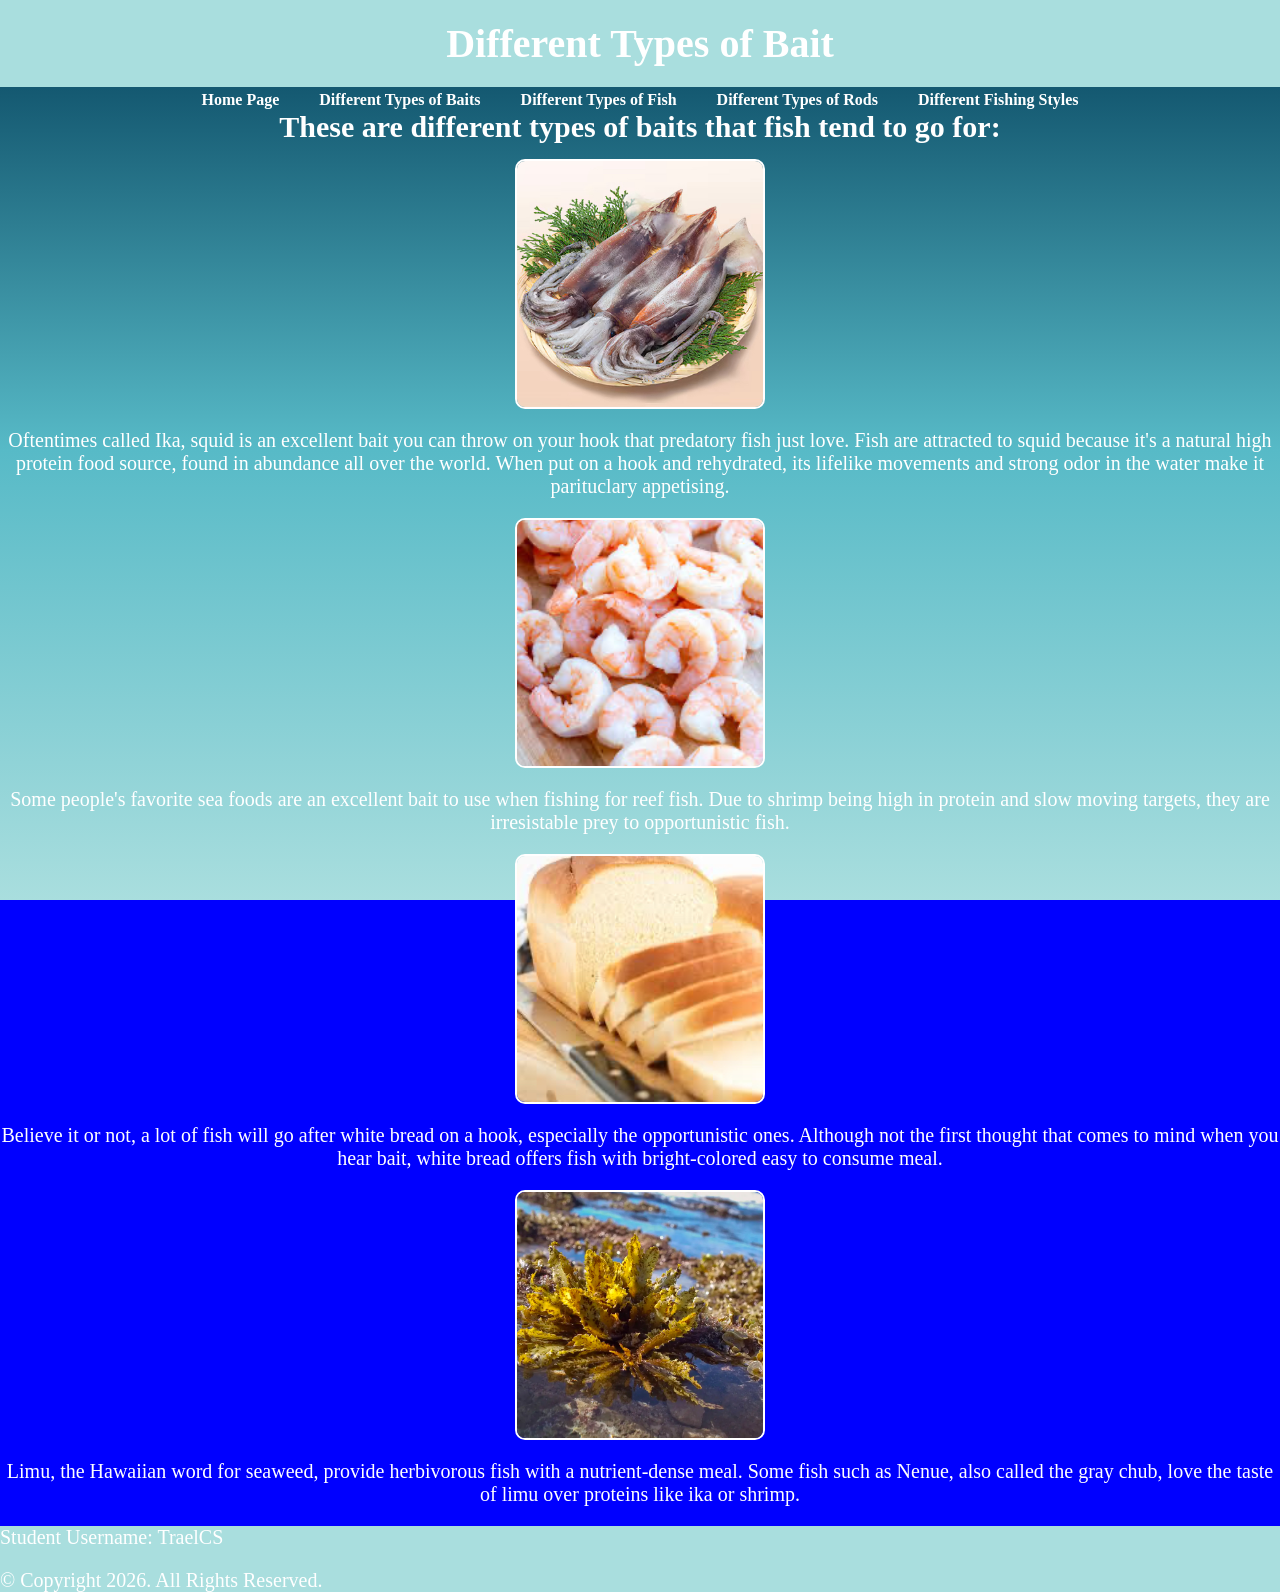
==== baits.html @ 754b1330 "Add link to Different Fishing Styles in navigation" ====
<!DOCTYPE html>
<!-- 
    Author: TraelCS
    File Name: baits.html
    Date: 03/2026
-->

<html lang="en">

    <head>
        <title>Fishing Gallery: Baits</title>
        <meta charset="utf-8">
        <link rel="stylesheet" href="css/styles.css">
    </head>
    <body>
        <header>
            <h1>Different Types of Bait</h1>
        </header>

        <nav>
            <ul>
                <li><a href="index.html">Home Page</a></li>
                <li><a href="baits.html">Different Types of Baits</a></li>
                <li><a href="fish.html">Different Types of Fish</a></li>
                <li><a href="rods.html">Different Types of Rods</a></li>
                <li><a href="setups.html">Different Fishing Styles</a></li>
            </ul>
        </nav>

        <main>
            <div class="color">
                    <div class="font">
                <h2>These are different types of baits that fish tend to go for:</h2>

                        <img src="images/squid.jpg" alt="squid on a plate" class="corner">
                        <p>Oftentimes called Ika, squid is an excellent bait you can throw on your hook that predatory fish just love. Fish are attracted to squid because it's a natural high protein food source, found in abundance all over the world. When put on a hook and rehydrated, its lifelike movements and strong odor in the water make it parituclary appetising.</p>
    
                        <img src="images/shrimp.jpg" alt="plate of shrimp" class="corner">
                        <p>Some people's favorite sea foods are an excellent bait to use when fishing for reef fish. Due to shrimp being high in protein and slow moving targets, they are irresistable prey to opportunistic fish.</p>
    
                        <img src="images/bread.jpg" alt="white bread" class="corner">
                        <p>Believe it or not, a lot of fish will go after white bread on a hook, especially the opportunistic ones. Although not the first thought that comes to mind when you hear bait, white bread offers fish with bright-colored easy to consume meal.</p>
     
                        <img src="images/limu.jpg" alt="seaweed on the shore" class="corner">
                        <p>Limu, the Hawaiian word for seaweed, provide herbivorous fish with a nutrient-dense meal. Some fish such as Nenue, also called the gray chub, love the taste of limu over proteins like ika or shrimp.</p>
            </div>
                    </div>

            </div>
        </main>

        <footer>
            <p>Student Username: TraelCS</p>
            <p>&copy; Copyright 2026. All Rights Reserved.</p>
        </footer>
    </body>
    
</html>
---- css/styles.css ----
/*
Author: TraelCS
File Name: styles.css
Date: 03/2026
*/

/* CSS Reset */
body, header, nav, main, footer, img, h1, h2, h3 {
    margin: 0;
    padding: 0;
    box-sizing: border-box;
}

/* Style rules for body and img */
html, body {
    height: 100%;
    padding: 0;
    margin: 0;
}

body {
    background-color: blue;
    background-image: linear-gradient(#04415C, #57BAC7, #A9DEDE);
    background-attachment: fixed;
}

img {
    max-width: 100%;
    display: block;
}

.round {
    display: block;
    width: 500px;
    height: 250px;
    margin: 15px auto;
    object-fit: cover;
    border-radius: 10px;
    border: 2px solid white;
}

.image, .corner {
    display: block;
    width: 250px;
    height: 250px;
    margin: 15px auto;
    object-fit: cover;
    border-radius: 10px;
    border: 2px solid white;
}

/* Style rules for text */
header {
    background-color: #A9DEDE;
    padding: 20px 0;
}

h1, h2, h3 {
    color: white;
    text-align: center;
}

.font {
    text-align: center;
}

/* Style rules for nav */
nav ul {
    list-style: none;
    display: flex;
    justify-content: center;
    gap: 30px;
    margin: 0;
    padding: 0;
}

nav a {
    color: white;
    text-decoration: none;
    font-weight: bold;
    font-size: 16px;
    padding: 5px 10px;
}

nav a:hover {
    background-color: aquamarine;
    border-radius: 5px;
}

.color {
    color: white;
}

/* Style rules for main */
main {
    text-align: center;
}

.home {
    text-align: center;
}

/* Style rules for footer */
footer {
    background-color: #A9DEDE;
    color: white;
    text-decoration: none;
}

/* Media Query for Tablet Viewport */
@media screen and (min-width: 600px), print {
    body {
        font-size: 16px;
    }

    nav ul {
        flex-direction: row;
        justify-content: center;
        gap: 20px;
    }

}

/* Media Query for Desktop Viewport */
@media screen and (min-width: 901px), print {
    body {
        font-size: 18px;
    }
}

/* Media Query for Large Desktop Viewport */
@media screen and (min-width: 1201px), print {
    body {
        font-size: 20px;
    }
}
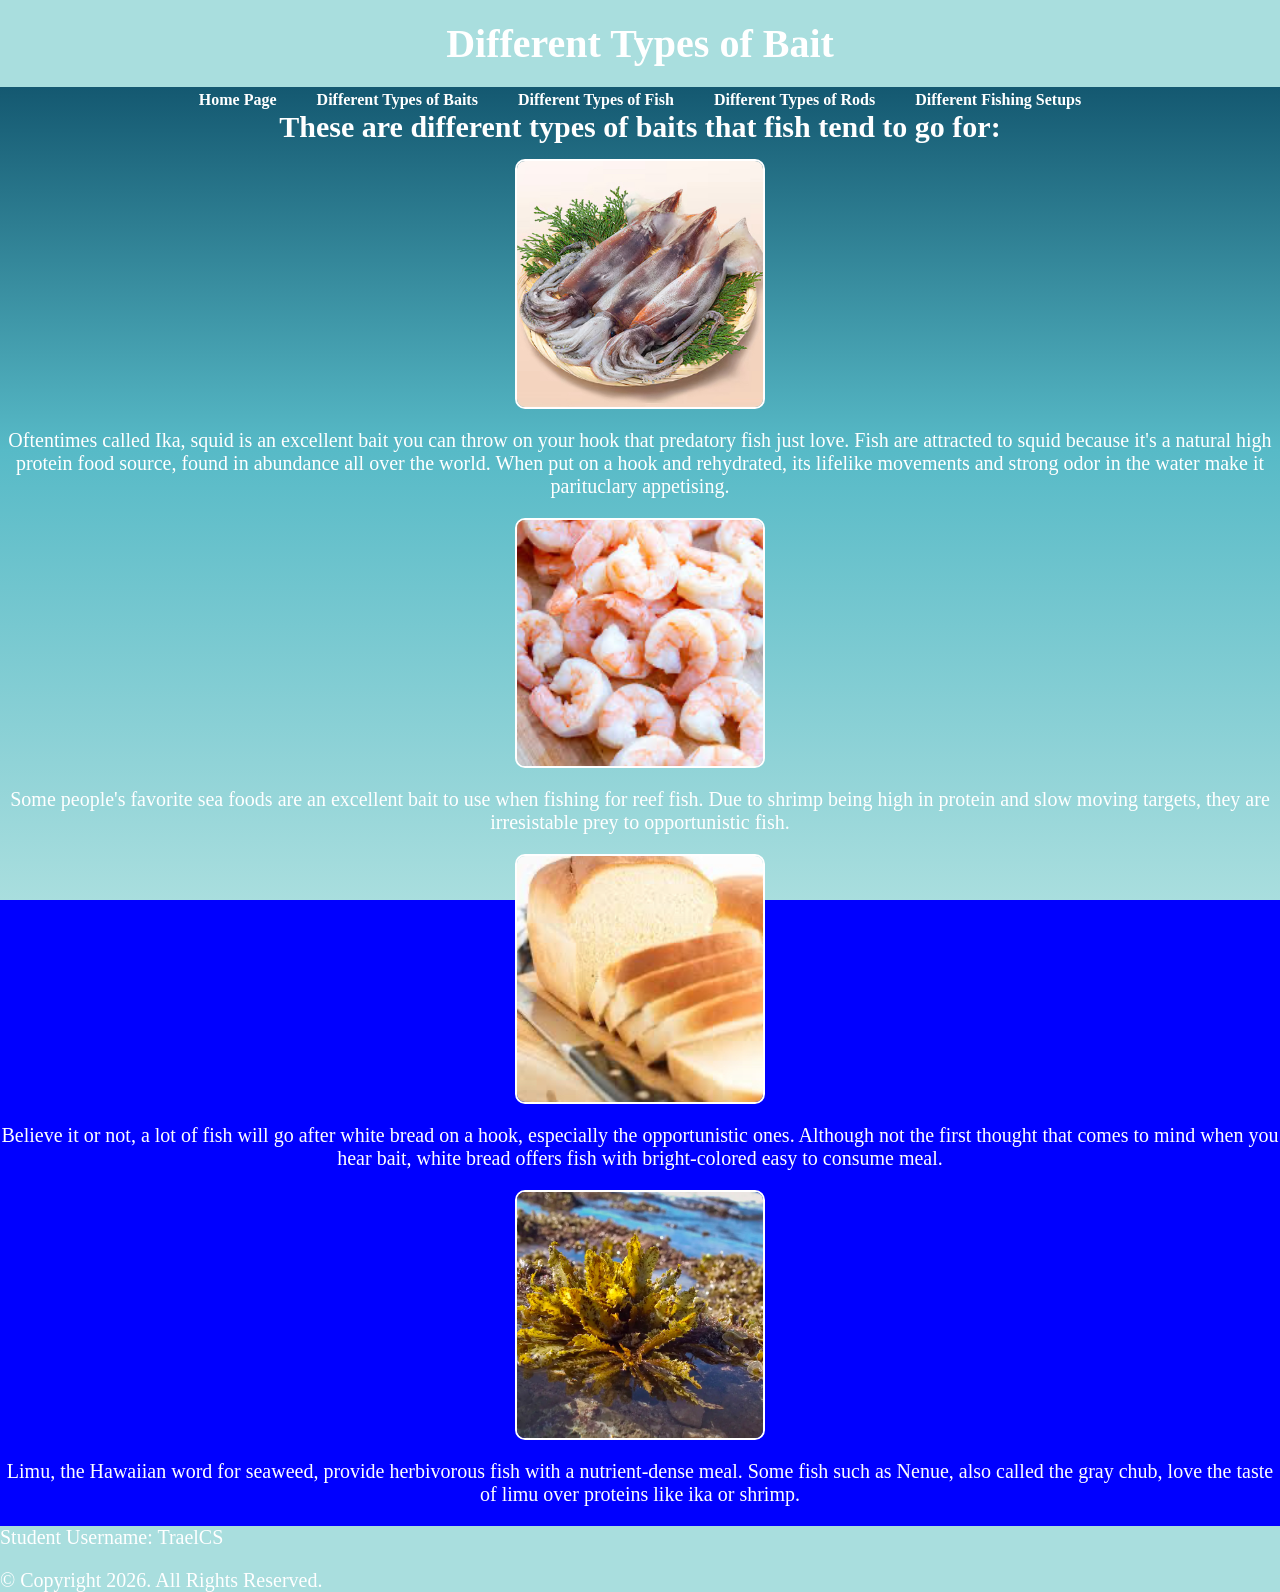
==== commit 5707dc98: "Update link text for fishing styles to setups" ====
--- a/baits.html
+++ b/baits.html
@@ -23,7 +23,7 @@
                 <li><a href="baits.html">Different Types of Baits</a></li>
                 <li><a href="fish.html">Different Types of Fish</a></li>
                 <li><a href="rods.html">Different Types of Rods</a></li>
-                <li><a href="setups.html">Different Fishing Styles</a></li>
+                <li><a href="setups.html">Different Fishing Setups</a></li>
             </ul>
         </nav>
 
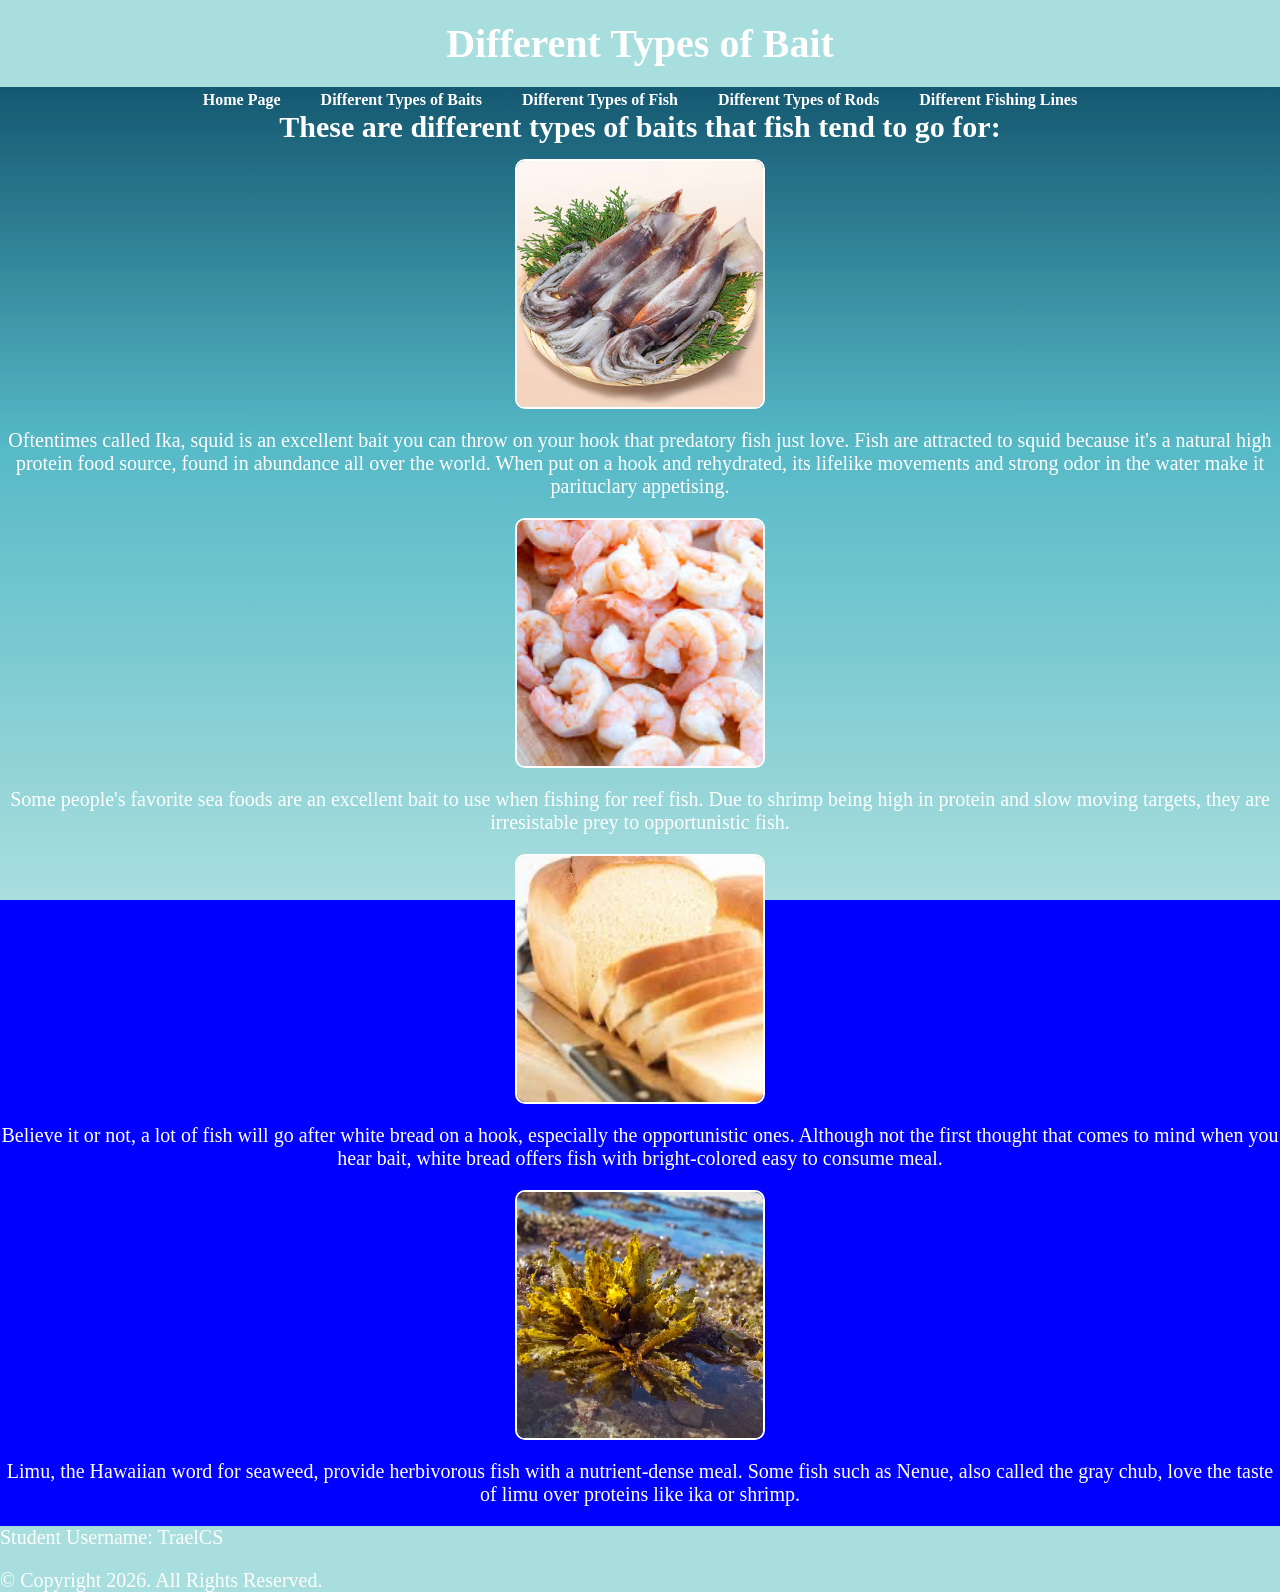
==== commit 3b8b090b: "Change link text from 'Different Fishing Setups' to 'Different Fishing Lines'" ====
--- a/baits.html
+++ b/baits.html
@@ -23,7 +23,7 @@
                 <li><a href="baits.html">Different Types of Baits</a></li>
                 <li><a href="fish.html">Different Types of Fish</a></li>
                 <li><a href="rods.html">Different Types of Rods</a></li>
-                <li><a href="setups.html">Different Fishing Setups</a></li>
+                <li><a href="setups.html">Different Fishing Lines</a></li>
             </ul>
         </nav>
 
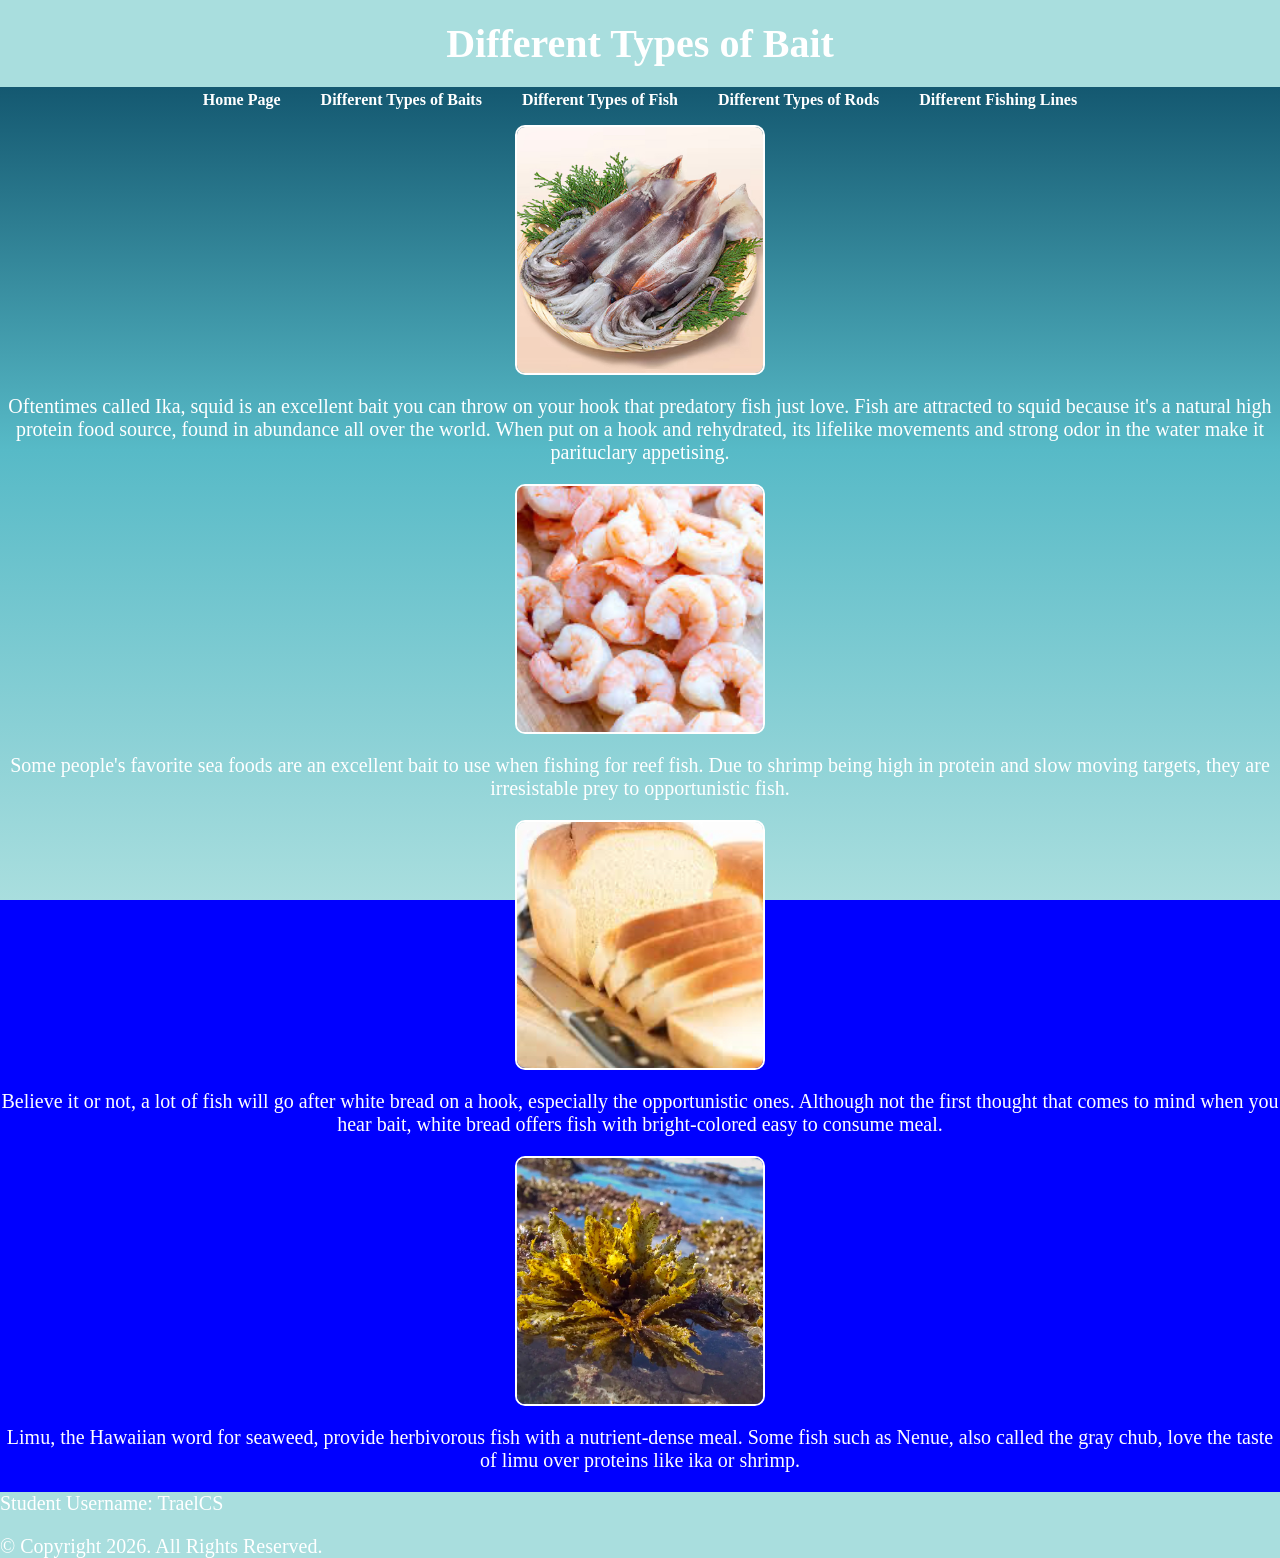
==== commit 3f788fe7: "Update baits.html" ====
--- a/baits.html
+++ b/baits.html
@@ -30,7 +30,6 @@
         <main>
             <div class="color">
                     <div class="font">
-                <h2>These are different types of baits that fish tend to go for:</h2>
 
                         <img src="images/squid.jpg" alt="squid on a plate" class="corner">
                         <p>Oftentimes called Ika, squid is an excellent bait you can throw on your hook that predatory fish just love. Fish are attracted to squid because it's a natural high protein food source, found in abundance all over the world. When put on a hook and rehydrated, its lifelike movements and strong odor in the water make it parituclary appetising.</p>
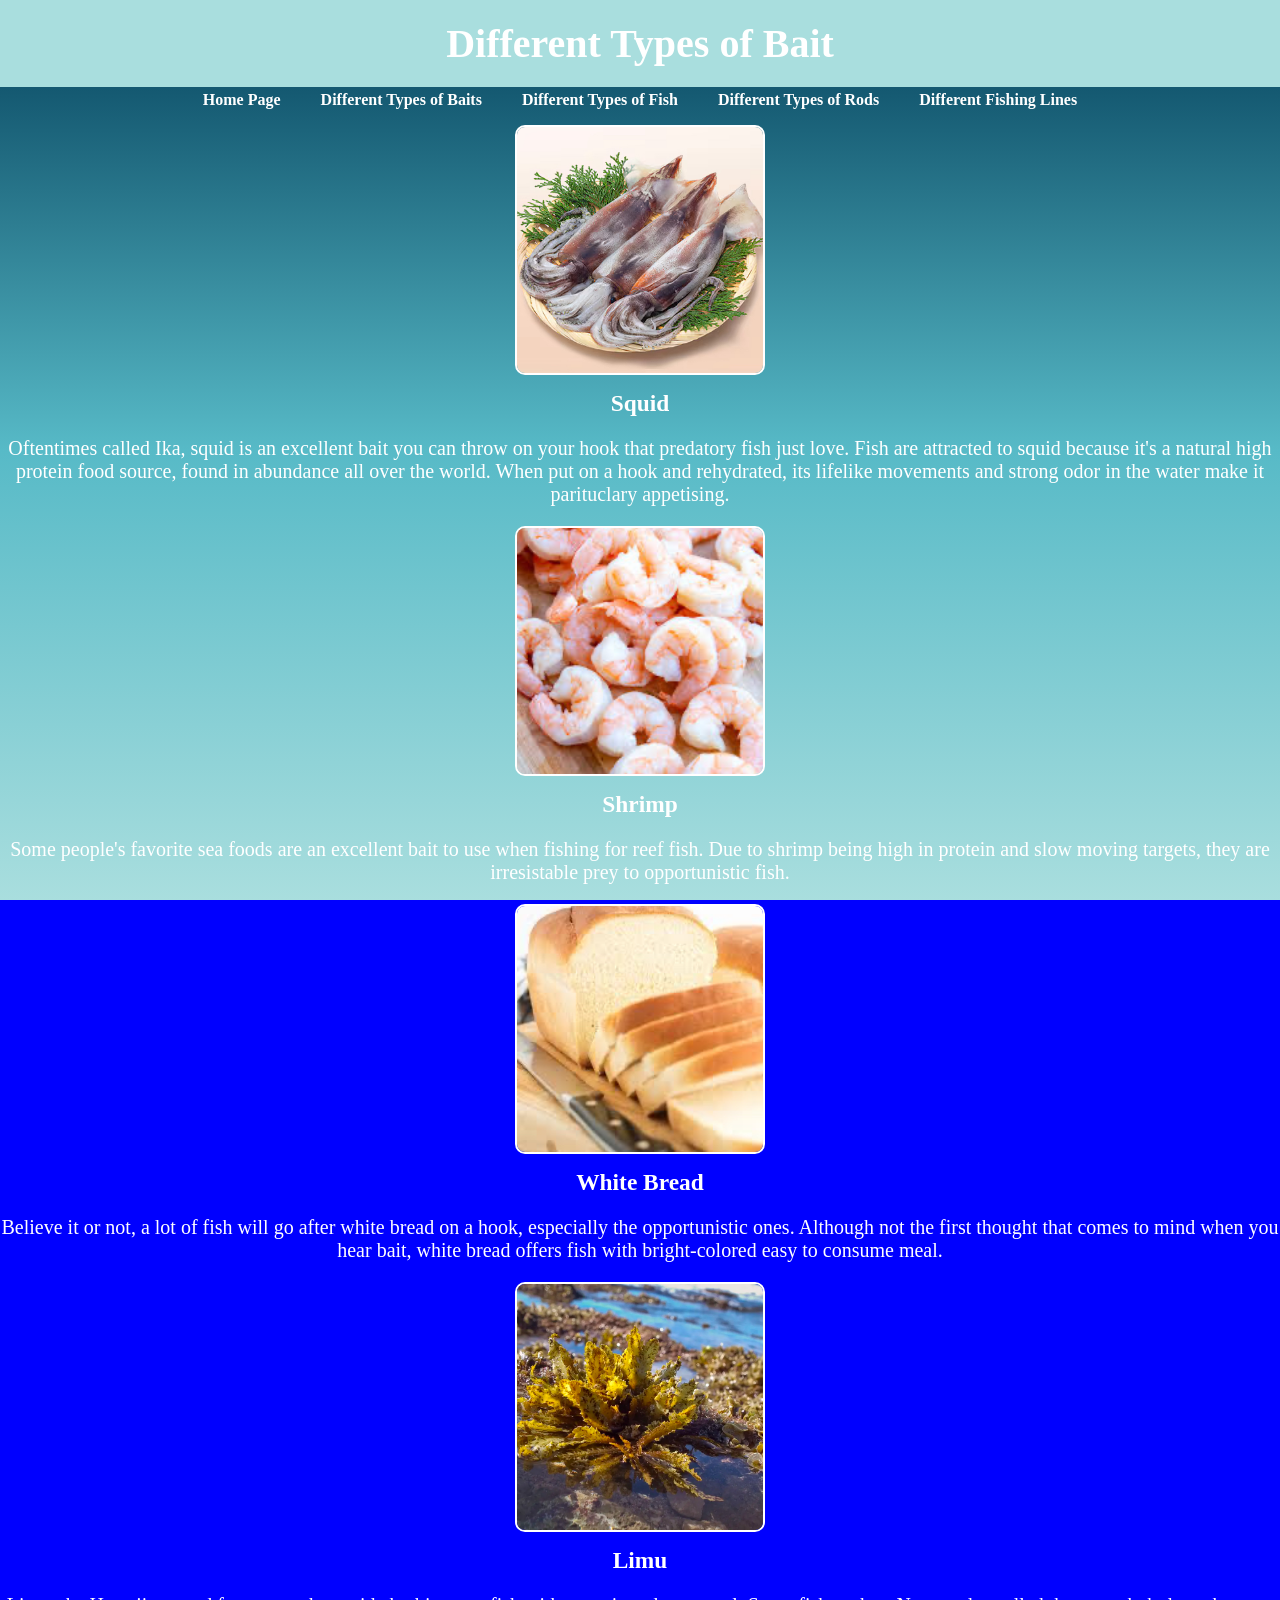
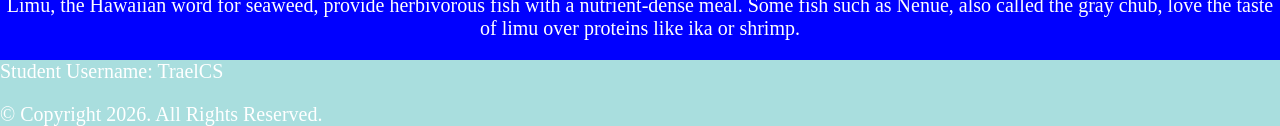
==== commit 9b8919da: "Update baits.html" ====
--- a/baits.html
+++ b/baits.html
@@ -32,15 +32,19 @@
                     <div class="font">
 
                         <img src="images/squid.jpg" alt="squid on a plate" class="corner">
+                        <h3>Squid</h3>
                         <p>Oftentimes called Ika, squid is an excellent bait you can throw on your hook that predatory fish just love. Fish are attracted to squid because it's a natural high protein food source, found in abundance all over the world. When put on a hook and rehydrated, its lifelike movements and strong odor in the water make it parituclary appetising.</p>
     
                         <img src="images/shrimp.jpg" alt="plate of shrimp" class="corner">
+                        <h3>Shrimp</h3>
                         <p>Some people's favorite sea foods are an excellent bait to use when fishing for reef fish. Due to shrimp being high in protein and slow moving targets, they are irresistable prey to opportunistic fish.</p>
     
                         <img src="images/bread.jpg" alt="white bread" class="corner">
+                        <h3>White Bread</h3>
                         <p>Believe it or not, a lot of fish will go after white bread on a hook, especially the opportunistic ones. Although not the first thought that comes to mind when you hear bait, white bread offers fish with bright-colored easy to consume meal.</p>
      
                         <img src="images/limu.jpg" alt="seaweed on the shore" class="corner">
+                        <h3>Limu</h3>
                         <p>Limu, the Hawaiian word for seaweed, provide herbivorous fish with a nutrient-dense meal. Some fish such as Nenue, also called the gray chub, love the taste of limu over proteins like ika or shrimp.</p>
             </div>
                     </div>
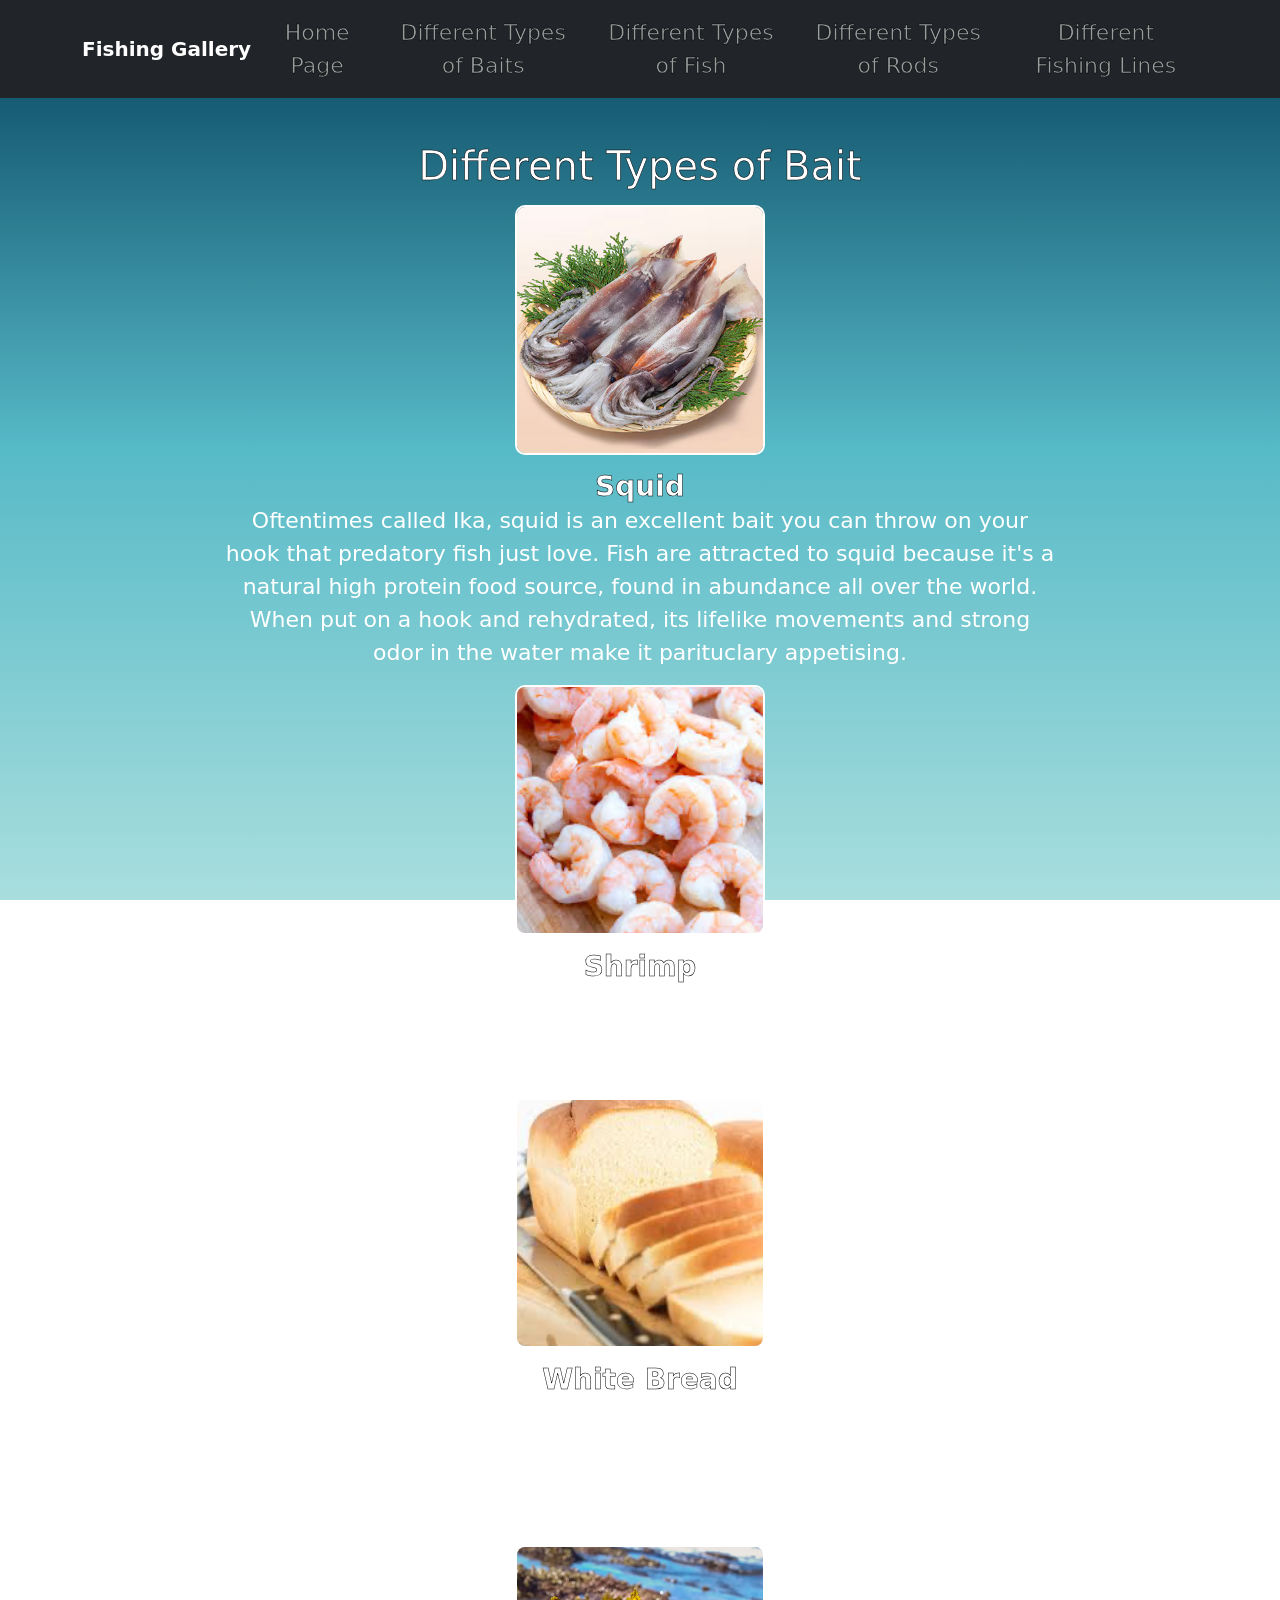
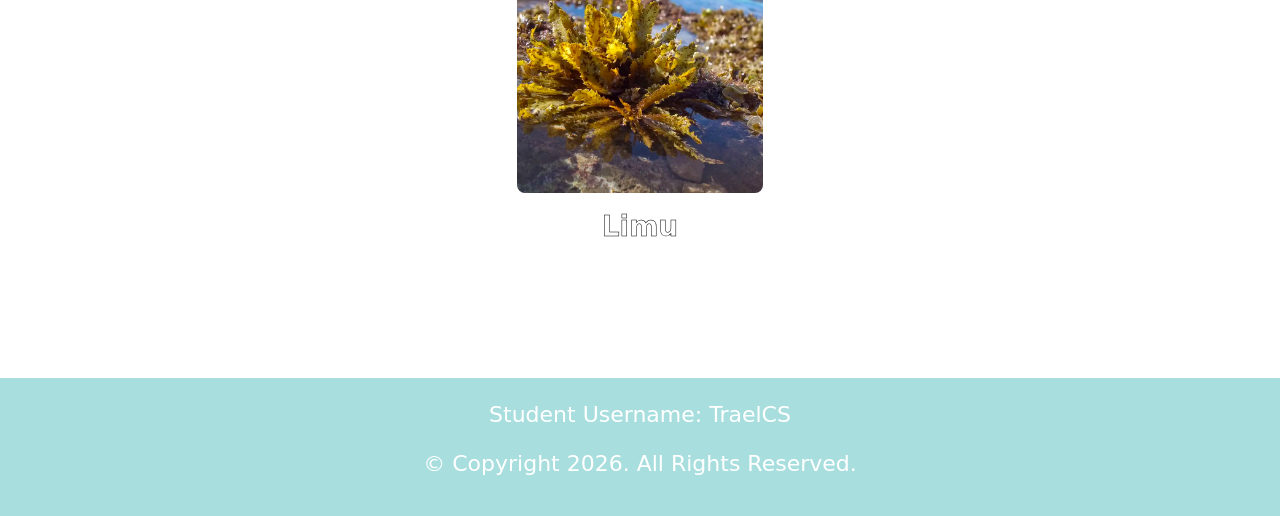
==== commit 7d196e83: "Refactor HTML structure with Bootstrap navbar" ====
--- a/baits.html
+++ b/baits.html
@@ -10,52 +10,78 @@
     <head>
         <title>Fishing Gallery: Baits</title>
         <meta charset="utf-8">
+        <link href="https://cdn.jsdelivr.net/npm/bootstrap@5.3.0/dist/css/bootstrap.min.css" rel="stylesheet">
         <link rel="stylesheet" href="css/styles.css">
     </head>
     <body>
-        <header>
-            <h1>Different Types of Bait</h1>
-        </header>
 
-        <nav>
-            <ul>
-                <li><a href="index.html">Home Page</a></li>
-                <li><a href="baits.html">Different Types of Baits</a></li>
-                <li><a href="fish.html">Different Types of Fish</a></li>
-                <li><a href="rods.html">Different Types of Rods</a></li>
-                <li><a href="setups.html">Different Fishing Lines</a></li>
+        <nav class="navbar navbar-expand-lg navbar-dark bg-dark">
+            <div class="container">
+                <a class="navbar-brand" href="index.html">Fishing Gallery</a>
+
+                <button class="navbar-toggler" type="button" data-bs-toggle="collapse" data-bs-target="#navMenu">
+                    <span class="navbar-toggler-icon"></span>
+                </button>
+
+            <div class="collapse navbar-collapse" id="navMenu">    
+            <ul class="navbar-nav ms-auto">
+                <li class="nav-item">
+                  <a class="nav-link" href="index.html">Home Page</a>
+                </li>
+                <li class="nav-item">
+                  <a class="nav-link" href="baits.html">Different Types of Baits</a>
+                </li>
+                <li class="nav-item">
+                  <a class="nav-link" href="fish.html">Different Types of Fish</a>
+                </li>
+                <li class="nav-item">
+                  <a class="nav-link" href="rods.html">Different Types of Rods</a>
+                </li>
+                <li class="nav-item">
+                  <a class="nav-link" href="lines.html">Different Fishing Lines</a>
+                </li>
             </ul>
+            </div>
+            </div>
         </nav>
+        
+        <main class="color">
+            <div class="container mt-4">
+                <h1>Different Types of Bait</h1>
+                    <div id="font">
 
-        <main>
-            <div class="color">
-                    <div class="font">
+                        <section>
+                            <img src="images/squid.jpg" alt="squid on a plate" class="corner">
+                            <h3>Squid</h3>
+                            <p>Oftentimes called Ika, squid is an excellent bait you can throw on your hook that predatory fish just love. Fish are attracted to squid because it's a natural high protein food source, found in abundance all over the world. When put on a hook and rehydrated, its lifelike movements and strong odor in the water make it parituclary appetising.</p>
+                        </section>
 
-                        <img src="images/squid.jpg" alt="squid on a plate" class="corner">
-                        <h3>Squid</h3>
-                        <p>Oftentimes called Ika, squid is an excellent bait you can throw on your hook that predatory fish just love. Fish are attracted to squid because it's a natural high protein food source, found in abundance all over the world. When put on a hook and rehydrated, its lifelike movements and strong odor in the water make it parituclary appetising.</p>
-    
-                        <img src="images/shrimp.jpg" alt="plate of shrimp" class="corner">
-                        <h3>Shrimp</h3>
-                        <p>Some people's favorite sea foods are an excellent bait to use when fishing for reef fish. Due to shrimp being high in protein and slow moving targets, they are irresistable prey to opportunistic fish.</p>
-    
-                        <img src="images/bread.jpg" alt="white bread" class="corner">
-                        <h3>White Bread</h3>
-                        <p>Believe it or not, a lot of fish will go after white bread on a hook, especially the opportunistic ones. Although not the first thought that comes to mind when you hear bait, white bread offers fish with bright-colored easy to consume meal.</p>
-     
-                        <img src="images/limu.jpg" alt="seaweed on the shore" class="corner">
-                        <h3>Limu</h3>
-                        <p>Limu, the Hawaiian word for seaweed, provide herbivorous fish with a nutrient-dense meal. Some fish such as Nenue, also called the gray chub, love the taste of limu over proteins like ika or shrimp.</p>
-            </div>
+                        <section>                       
+                            <img src="images/shrimp.jpg" alt="plate of shrimp" class="corner">
+                            <h3>Shrimp</h3>
+                            <p>Some people's favorite sea foods are an excellent bait to use when fishing for reef fish. Due to shrimp being high in protein and slow moving targets, they are irresistable prey to opportunistic fish.</p>
+                        </section>
+                        
+                        <section>      
+                            <img src="images/bread.jpg" alt="white bread" class="corner">
+                            <h3>White Bread</h3>
+                            <p>Believe it or not, a lot of fish will go after white bread on a hook, especially the opportunistic ones. Although not the first thought that comes to mind when you hear bait, white bread offers fish with bright-colored easy to consume meal.</p>
+                        </section>
+
+                        <section>
+                            <img src="images/limu.jpg" alt="seaweed on the shore" class="corner">
+                            <h3>Limu</h3>
+                            <p>Limu, the Hawaiian word for seaweed, provide herbivorous fish with a nutrient-dense meal. Some fish such as Nenue, also called the gray chub, love the taste of limu over proteins like ika or shrimp.</p>
+                        </section>
                     </div>
-
-            </div>
+                    </div>
         </main>
 
         <footer>
             <p>Student Username: TraelCS</p>
             <p>&copy; Copyright 2026. All Rights Reserved.</p>
         </footer>
+        <script src="https://cdn.jsdelivr.net/npm/bootstrap@5.3.0/dist/js/bootstrap.bundle.min.js"></script>
     </body>
     
 </html>
--- a/css/styles.css
+++ b/css/styles.css
@@ -19,14 +19,8 @@
 }
 
 body {
-    background-color: blue;
     background-image: linear-gradient(#04415C, #57BAC7, #A9DEDE);
     background-attachment: fixed;
-}
-
-img {
-    max-width: 100%;
-    display: block;
 }
 
 .round {
@@ -39,7 +33,17 @@
     border: 2px solid white;
 }
 
-.image, .corner {
+.line {
+    display: block;
+    width: 500px;
+    height: 500px;
+    margin: 15px auto;
+    object-fit: cover;
+    border-radius: 10px;
+    border: 2px solid white;
+}
+
+.corner {
     display: block;
     width: 250px;
     height: 250px;
@@ -47,6 +51,17 @@
     object-fit: cover;
     border-radius: 10px;
     border: 2px solid white;
+}
+
+.homeimg {
+    display: block;
+    width: 500px;
+    height: 250px;
+    margin: 15px auto;
+    object-fit: cover;
+    border-radius: 10px;
+    border: 2px solid white;
+    text-align: center;
 }
 
 /* Style rules for text */
@@ -58,28 +73,35 @@
 h1, h2, h3 {
     color: white;
     text-align: center;
+    -webkit-text-stroke: 0.5px black;
 }
 
-.font {
+h3 {
+    font-weight: bold;
+}
+
+#font {
+    text-align: center;
+}
+
+/* Style rules for main */
+main {
+    max-width: 900px;
+    margin: 0 auto;
+    padding: 20px;
     text-align: center;
 }
 
 /* Style rules for nav */
-nav ul {
-    list-style: none;
-    display: flex;
-    justify-content: center;
-    gap: 30px;
-    margin: 0;
-    padding: 0;
-}
-
 nav a {
+    display: block;
+    flex: 1;
+    text-align: center;
     color: white;
     text-decoration: none;
     font-weight: bold;
-    font-size: 16px;
-    padding: 5px 10px;
+    font-size: 20px;
+    padding: 12px 0;
 }
 
 nav a:hover {
@@ -87,17 +109,13 @@
     border-radius: 5px;
 }
 
+nav li a {
+    color: white;
+    -webkit-text-stroke: 0.5px black;
+}
+
 .color {
     color: white;
-}
-
-/* Style rules for main */
-main {
-    text-align: center;
-}
-
-.home {
-    text-align: center;
 }
 
 /* Style rules for footer */
@@ -105,12 +123,14 @@
     background-color: #A9DEDE;
     color: white;
     text-decoration: none;
+    text-align: center;
+    padding: 20px;
 }
 
 /* Media Query for Tablet Viewport */
 @media screen and (min-width: 600px), print {
     body {
-        font-size: 16px;
+        font-size: 18px;
     }
 
     nav ul {
@@ -124,13 +144,13 @@
 /* Media Query for Desktop Viewport */
 @media screen and (min-width: 901px), print {
     body {
-        font-size: 18px;
+        font-size: 20px;
     }
 }
 
 /* Media Query for Large Desktop Viewport */
 @media screen and (min-width: 1201px), print {
     body {
-        font-size: 20px;
+        font-size: 22px;
     }
 }
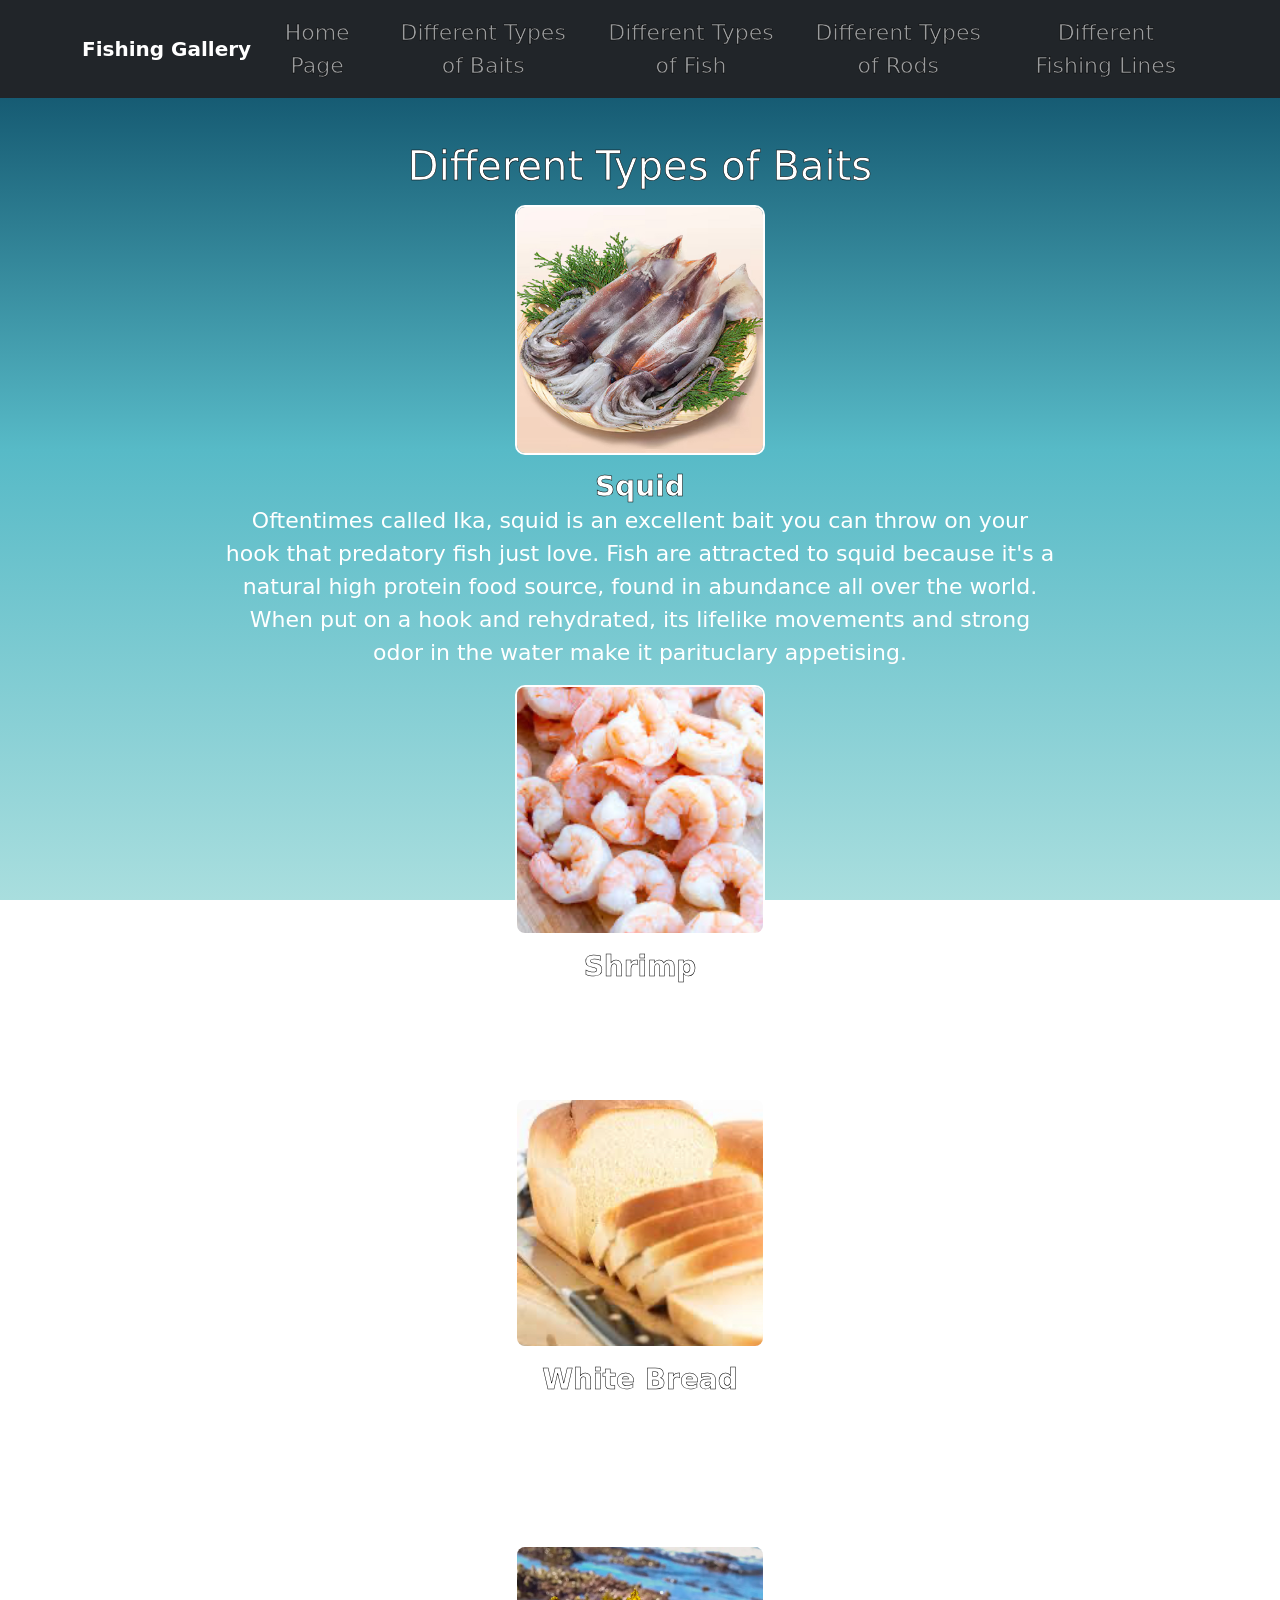
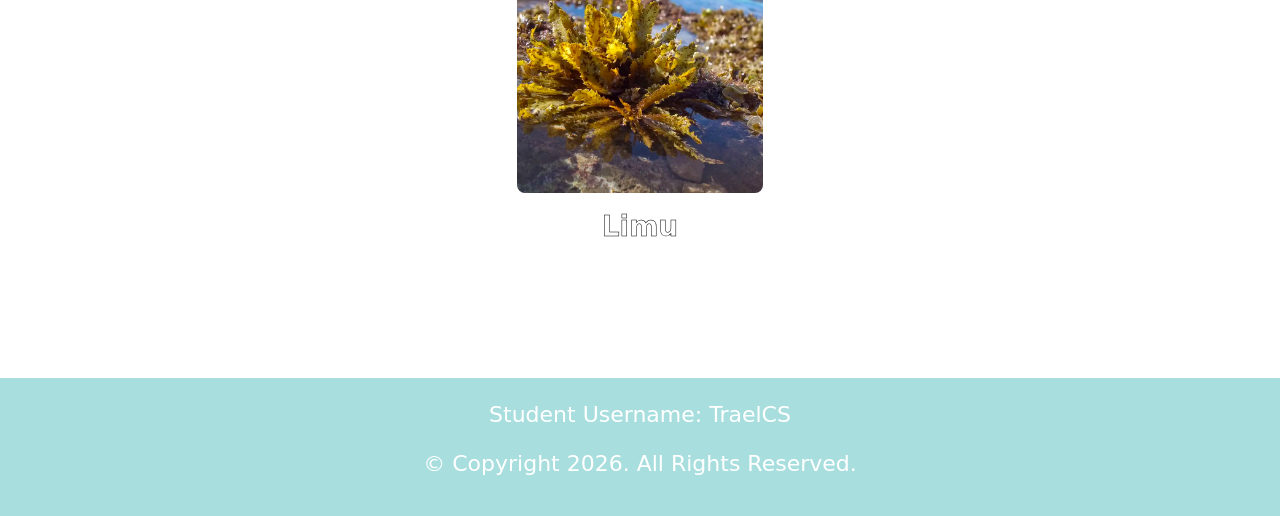
==== commit 19e9edaa: "Update baits.html" ====
--- a/baits.html
+++ b/baits.html
@@ -47,7 +47,7 @@
         
         <main class="color">
             <div class="container mt-4">
-                <h1>Different Types of Bait</h1>
+                <h1>Different Types of Baits</h1>
                     <div id="font">
 
                         <section>
